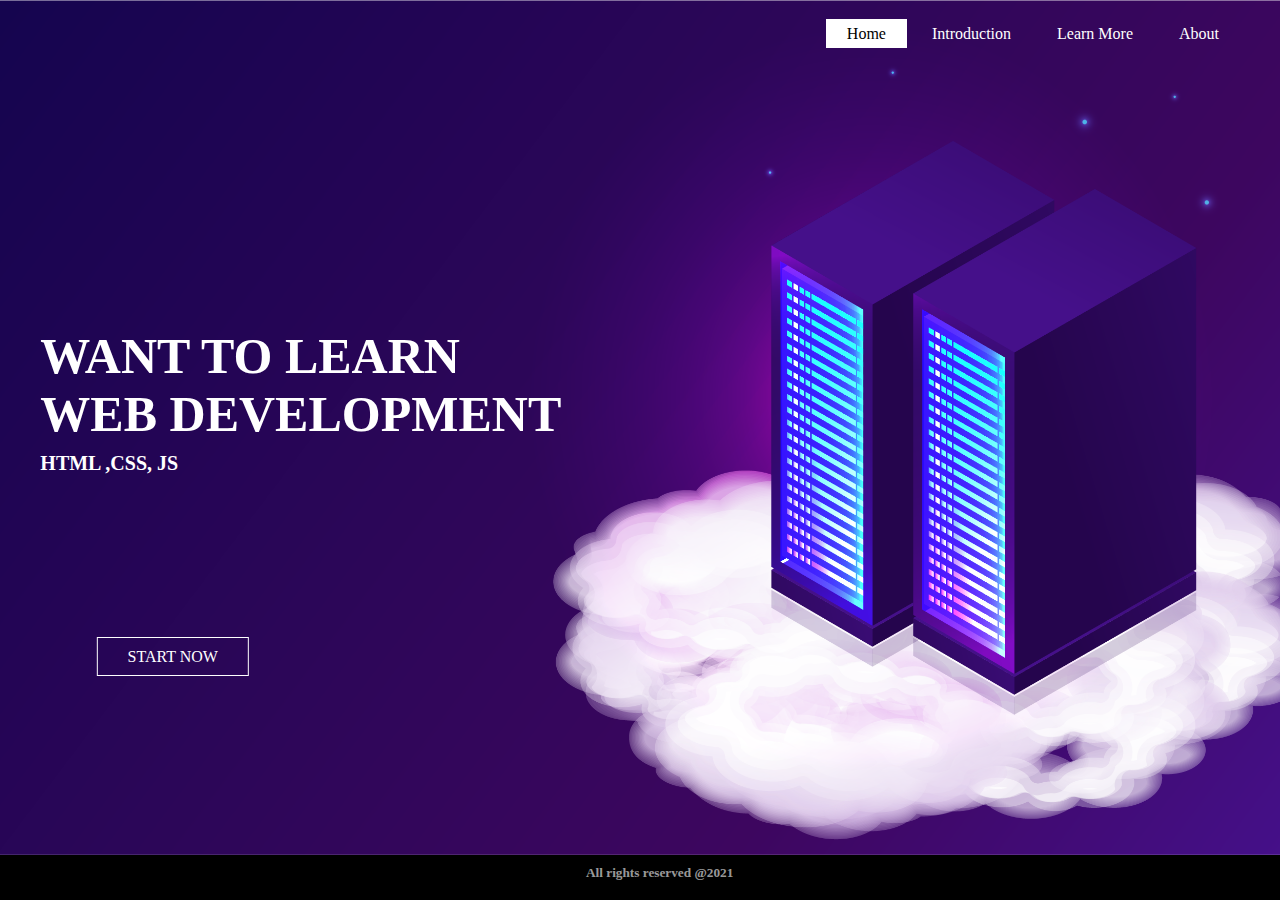
==== index.html @ 2bf2e321 "Add files via upload" ====
<!DOCTYPE html>
<html>
<head>
	<title>Home</title>
	<link rel="stylesheet" type="text/css" href="style.css">
</head>
<body>
		<header class="headm">
			<div class="main">
				<div class="sub">
					<h1></h1>
				</div>	
				<ul>
					<li class="active"><a href="index.html">Home</a></li>
					<li><a href="intro.html">Introduction</a></li>
					<li><a href="learn.html">Learn More</a></li>
					<li><a href="about.html">About</a></li>
				</ul>
			</div>
			<div class="title">
				<h1>WANT TO LEARN <BR>WEB DEVELOPMENT</h1>
				<h2>HTML ,CSS, JS</h2>
			</div>	

			<div class="button">
				<a href="intro.html" class="btn">START NOW</a>
			</div>
		</header>

		<footer class="footer">
			<h5>All rights reserved @2021 </h5>
		</footer>
	
			
</body>
</html>
---- style.css ----
*{
	margin: 0;
	padding: 0;
	font-family: Century Gothic;	
}

.headm{
 background-image: url(home.png);
 height: 95vh;
 background-size: cover;
 background-position: center; 
} 

.headi{
	background-image: url(intro.png);
	height: 95vh;
	background-size: cover;
	background-position: center;

}

.headp{
	background-image: url(learn_1.png);
	height: 95vh;
	background-size: cover;
	background-position: center;

}

.headl{
	background-image: url(about.png);
	height: 95vh;
	background-size: cover;
	background-position: center;
}
ul{
	float: right;
	list-style-type: none;
	margin-top: 25px;
	
}

ul li{
	display: inline-block;
}

ul li a{
	text-decoration: none; 
	color: #fff;
	padding: 5px 20px;
	border: 1px solid transparent;
	transition: 0.6s ease;
}

ul li a:hover{
	background-color: #fff;
	color: #000;
}
 
 ul li.active a{
 	background-color: #fff;
	color: #000; 
 }


.main{
	max-width: 1200px;
	margin: auto;
}

.title{
	position: absolute;
	top: 45%;
	left: 23.5%;
	transform: translate(-50%,-50%);
}

.title h1{
	color: #fff;
	font-size: 50px;
}

.title h2{
	line-height: 40px;
	color: #fff;
	font-size: 20px;
}

.button{
	position: absolute;
	top: 73%;
	left: 13.5%;
	transform: translate(-50%,-50%);

}

.btn{
	border: 1px solid #fff;
	padding: 10px 30px;
	color: #fff;
	text-decoration: none;
	transition: 0.6s ease;
}

.btn:hover{
	background-color: #fff;
	color: #000;

}

.sub h1{
	color: #fff;
	position: absolute;
	font-size: 20px;
	top: 5%;
	left: 14%;
	transform: translate(-50%,-50%);

}

.footer{
	height: 5vh;
	background-color: #000;
}

.footer h5{
	position: absolute;
	padding: 10px 10px;
	left: 45%;
	color: rgba(255, 255, 255, 0.616);
}

.active1{
	background-color: #fff;
	color: #000; 
}

.content h1{
	color: #fff;
	position: absolute;
	top: 30%;
	left: 15%;
	transform: translate(-50%,-50%);
}

.content p{
	color: #fff;
	position: absolute;
	top: 35%;
	left: 9%;
	font-size: large;
	line-height: 1.8;

}

.html h1{
	color: #fff;
	position: absolute;
	top: 15%;
	left: 25%;
	font-size: 25px;
	transform: translate(-50%,-50%);
}

.html p{
	color: #fff;
	position: absolute;
	top: 20%;
	left: 7%;
	font-size: 15px;
	line-height: 1.8;
}

.css h1{
	color: #fff;
	position: absolute;
	top: 40%;
	left: 75%;
	font-size: 25px;
	transform: translate(-50%,-50%);
}

.css p{
	color: #fff;
	position: absolute;
	top: 45%;
	left: 7%;
	font-size: 15px;
	line-height: 1.8;
}

.js h1{
	color: #fff;
	position: absolute;
	top: 70%;
	left: 16.5%;
	font-size: 25px;
	transform: translate(-50%,-50%);
}

.js p{
	color: #fff;
	position: absolute;
	top: 75%;
	left: 7%;
	font-size: 15px;
	line-height: 1.8;
}

.content3{
	color: #fff;
	font-size: large;
	line-height: 1.5;
}

.content3 h1{
	position: absolute;
	top: 30%;
	left: 9%;
	
}

.content3 p1{
	position: absolute;
	top: 32%;
	left: 9%;
}

.content3 p2{
	position: absolute;
	top: 40%;
	left: 9%;
}

.content3 p3{
	position: absolute;
	top: 68%;
	left: 9%;
}
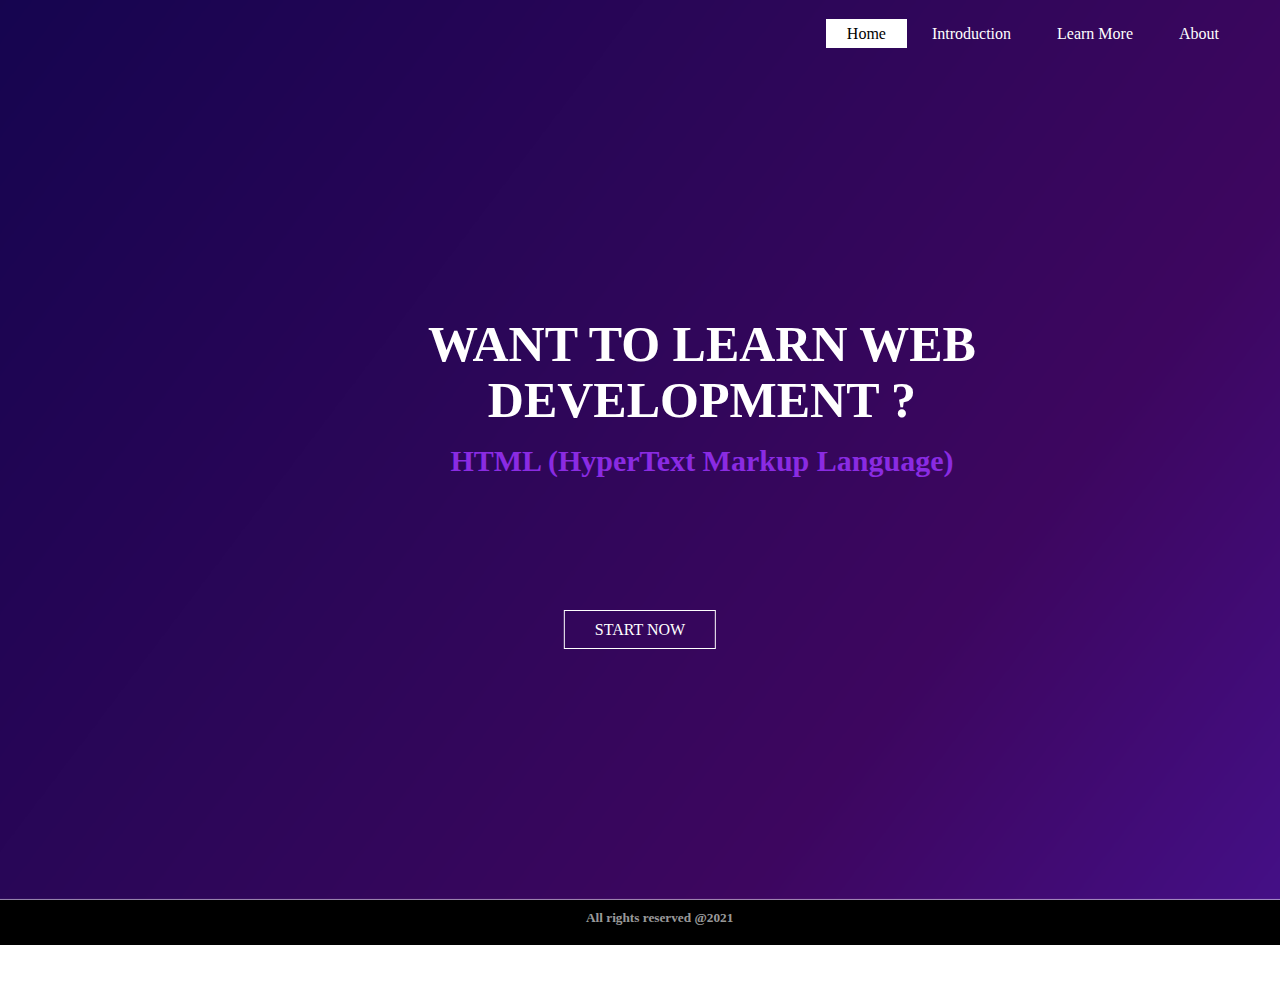
==== commit 685eab20: "animation" ====
--- a/index.html
+++ b/index.html
@@ -17,15 +17,62 @@
 					<li><a href="about.html">About</a></li>
 				</ul>
 			</div>
-			<div class="title">
-				<h1>WANT TO LEARN <BR>WEB DEVELOPMENT</h1>
-				<h2>HTML ,CSS, JS</h2>
-			</div>	
 
-			<div class="button">
+					<section class="home">
+				<div class="container">
+				   <div class="row">
+					   <div class="home-text">
+							<h1>WANT TO LEARN WEB DEVELOPMENT ?</h1>
+							<p class="animate-text">
+							   <span>HTML (HyperText Markup Language)</span>
+							   <span>CSS (Cascading Style Sheets)</span>
+							   <span>JS (Javascript)</span>
+							   <span>Angular</span>
+							</p>
+					   </div>
+				   </div>
+				</div>
+			</section>
+
+			<div class="button1">
 				<a href="intro.html" class="btn">START NOW</a>
 			</div>
 		</header>
+
+
+		<!-------- javascript ------>
+		<script>
+			const txts=document.querySelector(".animate-text").children,
+				  txtsLen=txts.length;
+			  let index=0;
+			 const textInTimer=3000,
+				   textOutTimer=2800;
+   
+			function animateText() {
+			   for(let i=0; i<txtsLen; i++){
+				 txts[i].classList.remove("text-in","text-out");  
+			   }
+			   txts[index].classList.add("text-in");
+   
+			   setTimeout(function(){
+				   txts[index].classList.add("text-out");              
+			   },textOutTimer)
+   
+			   setTimeout(function(){
+   
+				 if(index == txtsLen-1){
+					 index=0;
+				   }
+				  else{
+					  index++;
+					}
+				   animateText();
+			   },textInTimer); 
+			}
+			
+			window.onload=animateText;
+	  
+   </script>
 
 		<footer class="footer">
 			<h5>All rights reserved @2021 </h5>
--- a/style.css
+++ b/style.css
@@ -5,8 +5,8 @@
 }
 
 .headm{
- background-image: url(home.png);
- height: 95vh;
+ background-image: url(learn.png);
+ height: 100vh;
  background-size: cover;
  background-position: center; 
 } 
@@ -20,7 +20,7 @@
 }
 
 .headp{
-	background-image: url(learn_1.png);
+	background-image: url(learn.png);
 	height: 95vh;
 	background-size: cover;
 	background-position: center;
@@ -68,22 +68,83 @@
 	margin: auto;
 }
 
-.title{
-	position: absolute;
-	top: 45%;
-	left: 23.5%;
-	transform: translate(-50%,-50%);
-}
-
-.title h1{
-	color: #fff;
-	font-size: 50px;
-}
-
-.title h2{
-	line-height: 40px;
-	color: #fff;
-	font-size: 20px;
+
+.container{
+	max-width: 1170px;
+	margin: auto;
+	width: 100%;
+	position: absolute;
+	top: 40%;
+	left: 85%;
+	transform: translate(-50%,-50%);
+}
+
+.home{
+	height: 100vh;
+ 	display: flex;
+ 	flex-wrap: wrap;
+ 	padding:50px 15px;
+ 	position: relative;
+}
+
+.home .home-text{
+	text-align: center;
+	position: relative;
+	z-index: 2;
+}
+
+.home .home-text h1{
+   color:#ffffff;
+   font-size: 50px;
+   color:#ffffff;
+   line-height: 56px;
+   font-weight: 700;
+   margin:0 0 10px;
+}
+.home .home-text p{
+   margin:0;
+   overflow: hidden;
+}
+.home .home-text p span{
+   font-size: 30px;
+   color: blueviolet;
+   font-weight: 700;
+   display: inline-block;
+   line-height: 46px;
+   display: none;
+}
+
+.home .home-text p span.text-in{
+   display: block;
+   animation: textIn .5s ease;
+}
+.home .home-text p span.text-out{
+   animation: textOut .5s ease;
+}
+@keyframes textIn{
+   0%{
+	   transform: translateY(100%);
+   }
+   100%{
+	   transform: translateY(0%);
+   }
+}
+@keyframes textOut{
+   0%{
+	   transform: translateY(0%);
+   }
+   100%{
+	   transform: translateY(-100%);
+
+   }
+}
+
+.button1{
+	position: absolute;
+	top: 70%;
+	left: 50%;
+	transform: translate(-50%,-50%);
+
 }
 
 .button{
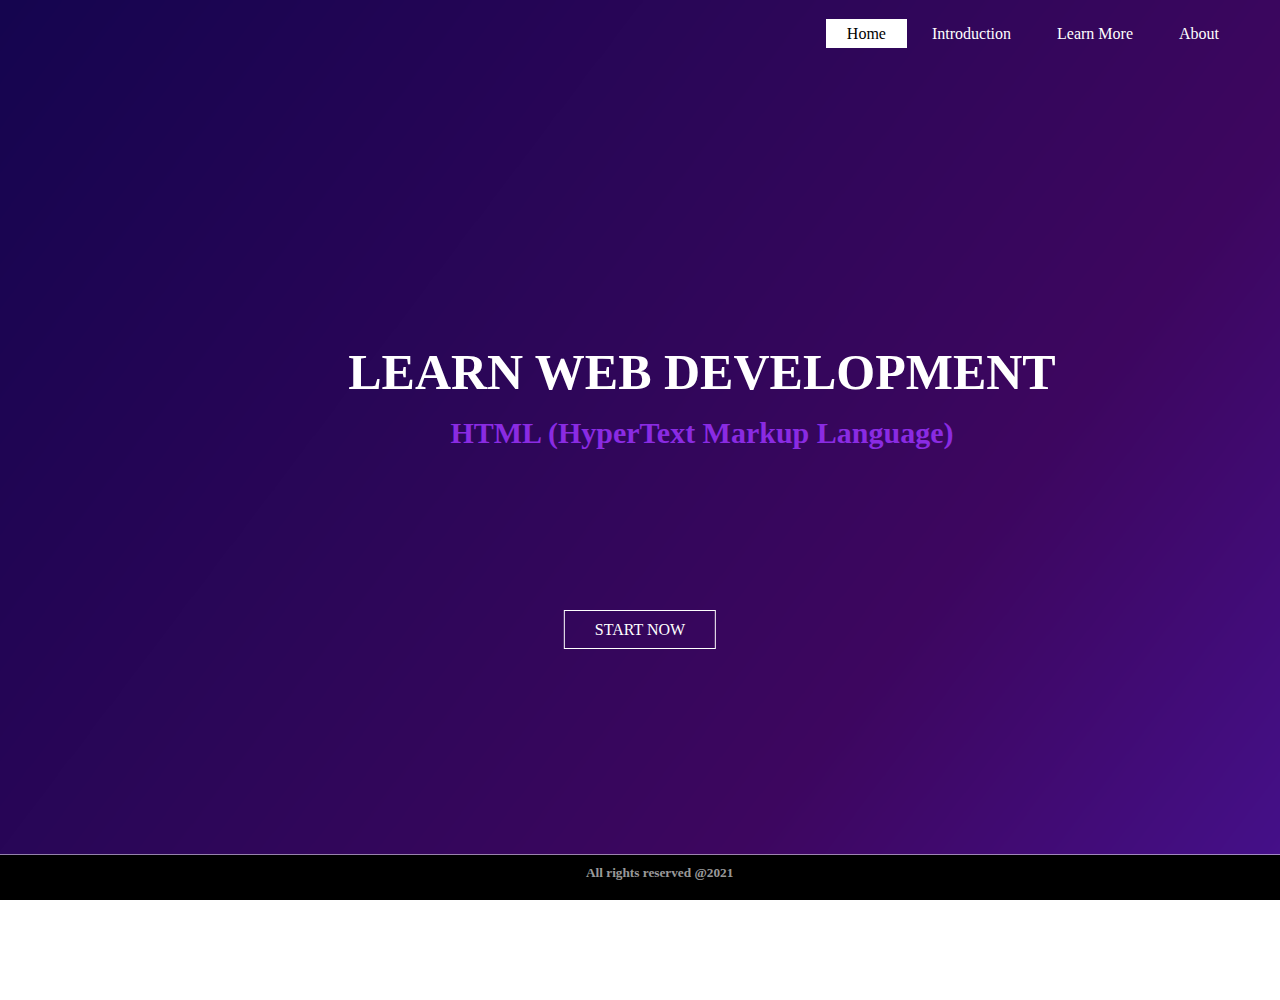
==== commit cfa2f14a: "Update index.html" ====
--- a/index.html
+++ b/index.html
@@ -22,7 +22,7 @@
 				<div class="container">
 				   <div class="row">
 					   <div class="home-text">
-							<h1>WANT TO LEARN WEB DEVELOPMENT ?</h1>
+							<h1>LEARN WEB DEVELOPMENT</h1>
 							<p class="animate-text">
 							   <span>HTML (HyperText Markup Language)</span>
 							   <span>CSS (Cascading Style Sheets)</span>
--- a/style.css
+++ b/style.css
@@ -6,7 +6,7 @@
 
 .headm{
  background-image: url(learn.png);
- height: 100vh;
+ height: 95vh;
  background-size: cover;
  background-position: center; 
 } 
